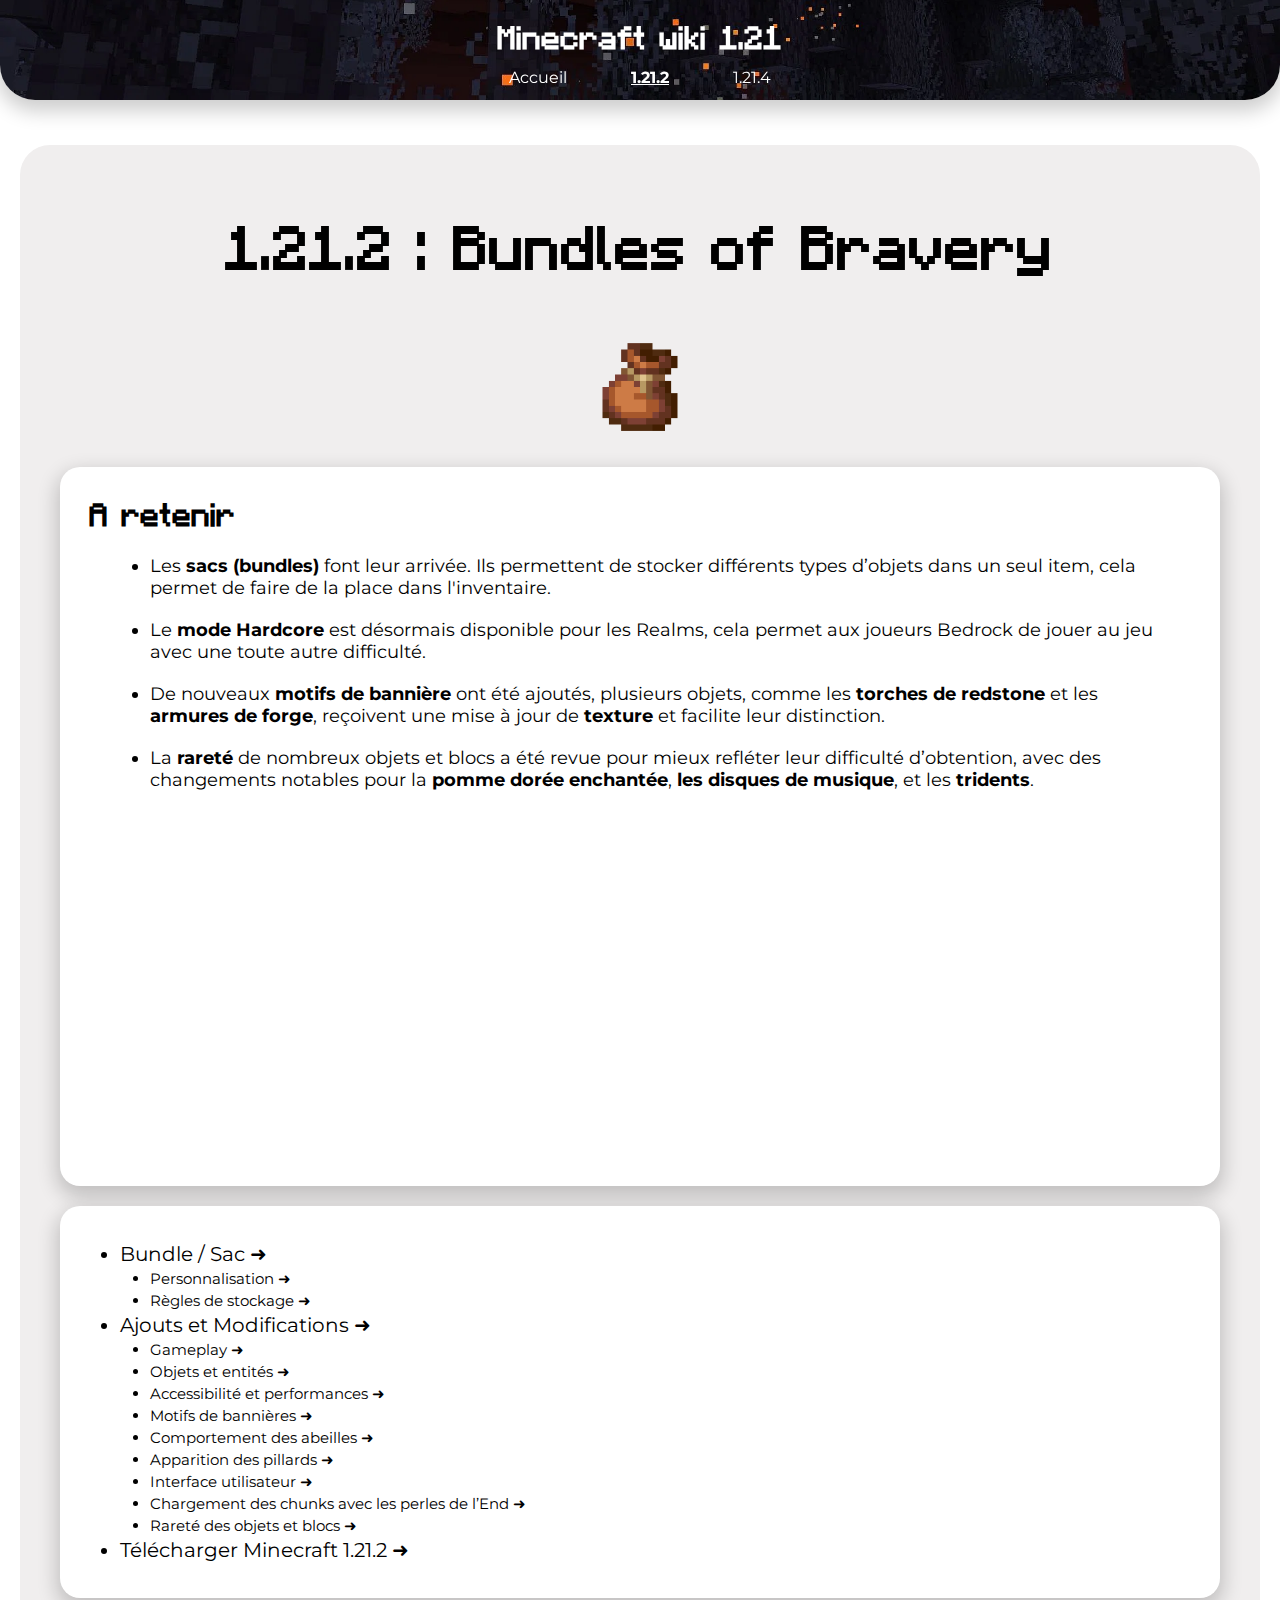
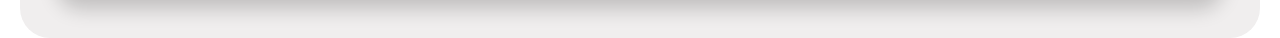
==== html/1.21.2.html @ f21e3054 "24/01/2025 11:56" ====
<!DOCTYPE html>
<html lang="fr">
<head>
    <meta charset="UTF-8">
    <meta name="viewport" content="width=device-width, initial-scale=1.0">
    <title>Minecraft wiki 1.21</title>
    <link rel="stylesheet" href="/style/style.css">
</head>
<body>
    <header> 
        <div class="nav">
            <h1>Minecraft wiki 1.21</h1>
            <ul>
                <li><a href="/html/accueil.html">Accueil</a></li>
                <li id="m1-21-2"><a href="/html/1.21.2.html">1.21.2</a></li>
                <li><a href="/html/1.21.4.html">1.21.4</a></li>
            </ul>
        </div>
    </header>
    <main>
        <h1 class="titre-central titre-page titre-marge">1.21.2 : Bundles of Bravery</h1>
        <img class="pti-logo" src="../assets/img/Bundle_JE2_BE2.webp" alt="Bundle">
        <div class="boite">
            <h1>A retenir</h1>
            <ul>
                <li class="li">Les <strong>sacs (bundles)</strong> font leur arrivée. Ils  permettent de stocker différents types d’objets dans un seul item, cela permet de faire de la place dans l'inventaire.</li>
                <li class="li">Le <strong>mode Hardcore</strong> est désormais disponible pour les Realms, cela permet aux joueurs Bedrock de jouer au jeu avec une toute autre difficulté.</li>
                <li class="li">De nouveaux <strong>motifs de bannière</strong> ont été ajoutés, plusieurs objets, comme les <strong>torches de redstone</strong> et les <strong>armures de forge</strong>, reçoivent une mise à jour de <strong>texture</strong> et facilite leur distinction.</li>
                <li class="li">La <strong>rareté</strong> de nombreux objets et blocs a été revue pour mieux refléter leur difficulté d’obtention, avec des changements notables pour la <strong>pomme dorée enchantée</strong>, <strong>les disques de musique</strong>, et les <strong>tridents</strong>.</li>
            </ul>
            <iframe class="video" width="560" height="315" src="https://www.youtube.com/embed/Fyf9gibpX1c?si=E0CIEWctaLqDYAuH" title="YouTube video player" frameborder="0" allow="accelerometer; autoplay; clipboard-write; encrypted-media; gyroscope; picture-in-picture; web-share" referrerpolicy="strict-origin-when-cross-origin" allowfullscreen></iframe>
        </div>
        <div class="boite">
            <ul>
                <li class="gros-li">
                    <a href="../html/bundle-sac.html">Bundle / Sac ➜</a>
                    <li class="petit-li">
                        <a href="../html/bundle-sac.html#personnalisation">Personnalisation ➜</a>
                    </li>
                    <li class="petit-li">
                        <a href="../html/bundle-sac.html#regle-de-stockage">Règles de stockage ➜</a>
                    </li>
                </li>
                <li class="gros-li">
                    <a href="../html/ajouts-modifications.html">Ajouts et Modifications ➜</a>
                    <li class="petit-li">
                        <a href="">Gameplay ➜</a>
                    </li>
                    <li class="petit-li">
                        <a href="">Objets et entités ➜</a>
                    </li>
                    <li class="petit-li">
                        <a href="">Accessibilité et performances ➜</a>
                    </li>
                    <li class="petit-li">
                        <a href="">Motifs de bannières ➜</a>
                    </li>
                    <li class="petit-li">
                        <a href="">Comportement des abeilles ➜</a>
                    </li>
                    <li class="petit-li">
                        <a href="">Apparition des pillards ➜</a>
                    </li>
                    <li class="petit-li">
                        <a href="">Interface utilisateur ➜</a>
                    </li>
                    <li class="petit-li">
                        <a href="">Chargement des chunks avec les perles de l’End ➜</a>
                    </li>
                    <li class="petit-li">
                        <a href="">Rareté des objets et blocs ➜</a>
                    </li>
                </li>
                <li class="gros-li">
                    <a href="">Télécharger Minecraft 1.21.2 ➜</a>
                </li>
            </ul>
        </div>
    </main>
</body>
</html>
---- style/style.css ----
/* Polices */

@font-face {
    font-family: Montserrat;
    src: url(../assets/font/Montserrat-VariableFont_wght.ttf);
}

@font-face {
    font-family: Minecraft;
    src: url(../assets/font/Minecraft-Regular.otf);
}

body {
    font-family: Montserrat, sans-serif;
    margin: 0;
}

h1 {
    font-family: Minecraft, Montserrat, sans-serif;
    margin: 10px;
}











/* Barre de navigation */

.nav {
    background: url(../assets/img/back_nav.webp) center/cover;
    padding: 10px;
    border-radius: 0 0 35px 35px;
    min-height: 80px;
    color: white;
    text-align: center;
    box-shadow: 0px 8px 20px 3px rgba(0, 0, 0, 0.2);
    position: fixed;
    top: 0;
    left: 0;
    right: 0;
    z-index: 1000;
}

.nav ul, .nav li {
    list-style: none;
    margin: 0;
    padding: 0;
}

.nav li {
    display: inline;
    margin: 0 15px;
    padding: 5px 15px;
}

.nav a {
    color: white;
    text-decoration: none;
}

.nav a:hover {
    text-decoration: underline;
}

#accueil, #m1-21-2, #m1-21-4 {
    font-weight: bold;
    text-decoration: underline;
}

.nav-bas ul {
    display: flex;
    justify-content: center;
    margin: 0;
    padding: 0px;
    list-style-type: none;
}

.nav-bas a {
    text-decoration: none;

}

.nav-bas li {
    margin: 30px 30px;
}










/* Pages en général */

main {
    padding: 20px;
    margin: 145px 20px 0px 20px;
    border-radius: 30px;
    background: #f0eeee;
    min-height: 500px;
}

.titre-central {    
    text-align: center;
}

.titre-marge {
    margin: 50px;
}

.titre-page {
    font-size: 60px;
}

.boite {
    margin: 20px;
    padding: 20px;
    border-radius: 20px;
    background: white;
    box-shadow: 0px 8px 20px 3px rgba(0, 0, 0, 0.2);
}

.liste {
    margin: 30px 60px;
    text-indent: -24px;
    padding-left: 24px;
}

.video {
    display: block;
    margin: 30px auto;
    border-radius: 20px;
}

.image {
    display: block;
    margin: 30px auto;
}

.pti-logo {
    display: block;
    margin: 30px auto;
    height: 100px;
}

.gros-li {
    font-size: 20px;
}

.petit-li {
    font-size: 15px;
    margin: 3px 0 3px 30px;
}

.li {
    font-size: 18px;
    margin: 20px 30px 3px 30px;
}

a {
    color: #000000;
    text-decoration: none;
    transition: font-size 0.3s ease;
}

a:hover {
    text-decoration: underline;
    transition: font-size 0.3s ease;
    font-size: 25px;
}

.mosaique2 {
    display: grid;
    grid-template-columns: 50% 50%;
    margin: 30px;
}

.mosaique2 img {
    width: 30%;
    height: auto;
    margin: 0 auto;
}

.mosaique2 p {
    text-align: center;
}

.centre {
    text-align: center;
}

.bleu {
    color: #0059ff;
    text-decoration: underline;
}










/* Accueil */

#Accueil-1 {
    font-size: 19px;
    margin: 55px;
    text-align: center;
}

#Accueil-2 {
    margin: 70px 10px 10px 10px;
}

.mosaique ul, .mosaique li {
    list-style: none;
    margin: 0px;
    padding: 0;
}

.mosaique li {
    margin: 30px;
    width: auto;
    height: auto;
    aspect-ratio: 1 / 1;
    border-radius: 50px;
    position: relative;
}

.mosaique ul {
    display: grid;
    grid-template-columns: 33% 33% 33%;
}

.mosaique a {
    color: white;
    text-decoration: none;
}

.mosaique img {
    width: 100%;
    height: auto;
    aspect-ratio: 1 / 1;
    border-radius: 50px;
    object-fit: cover;
    transition: transform 0.3s ease;
}

.mosaique p {
    position: absolute;
    bottom: 4px;
    right: 20px;
    color: white;
    padding: 5px;
    border-radius: 5px;
    font-weight: bold;
    text-shadow: 0px 0px 10px black;
}

.mosaique img:hover {
    transform: scale(1.1);
    transition: transform 0.3s ease;
}
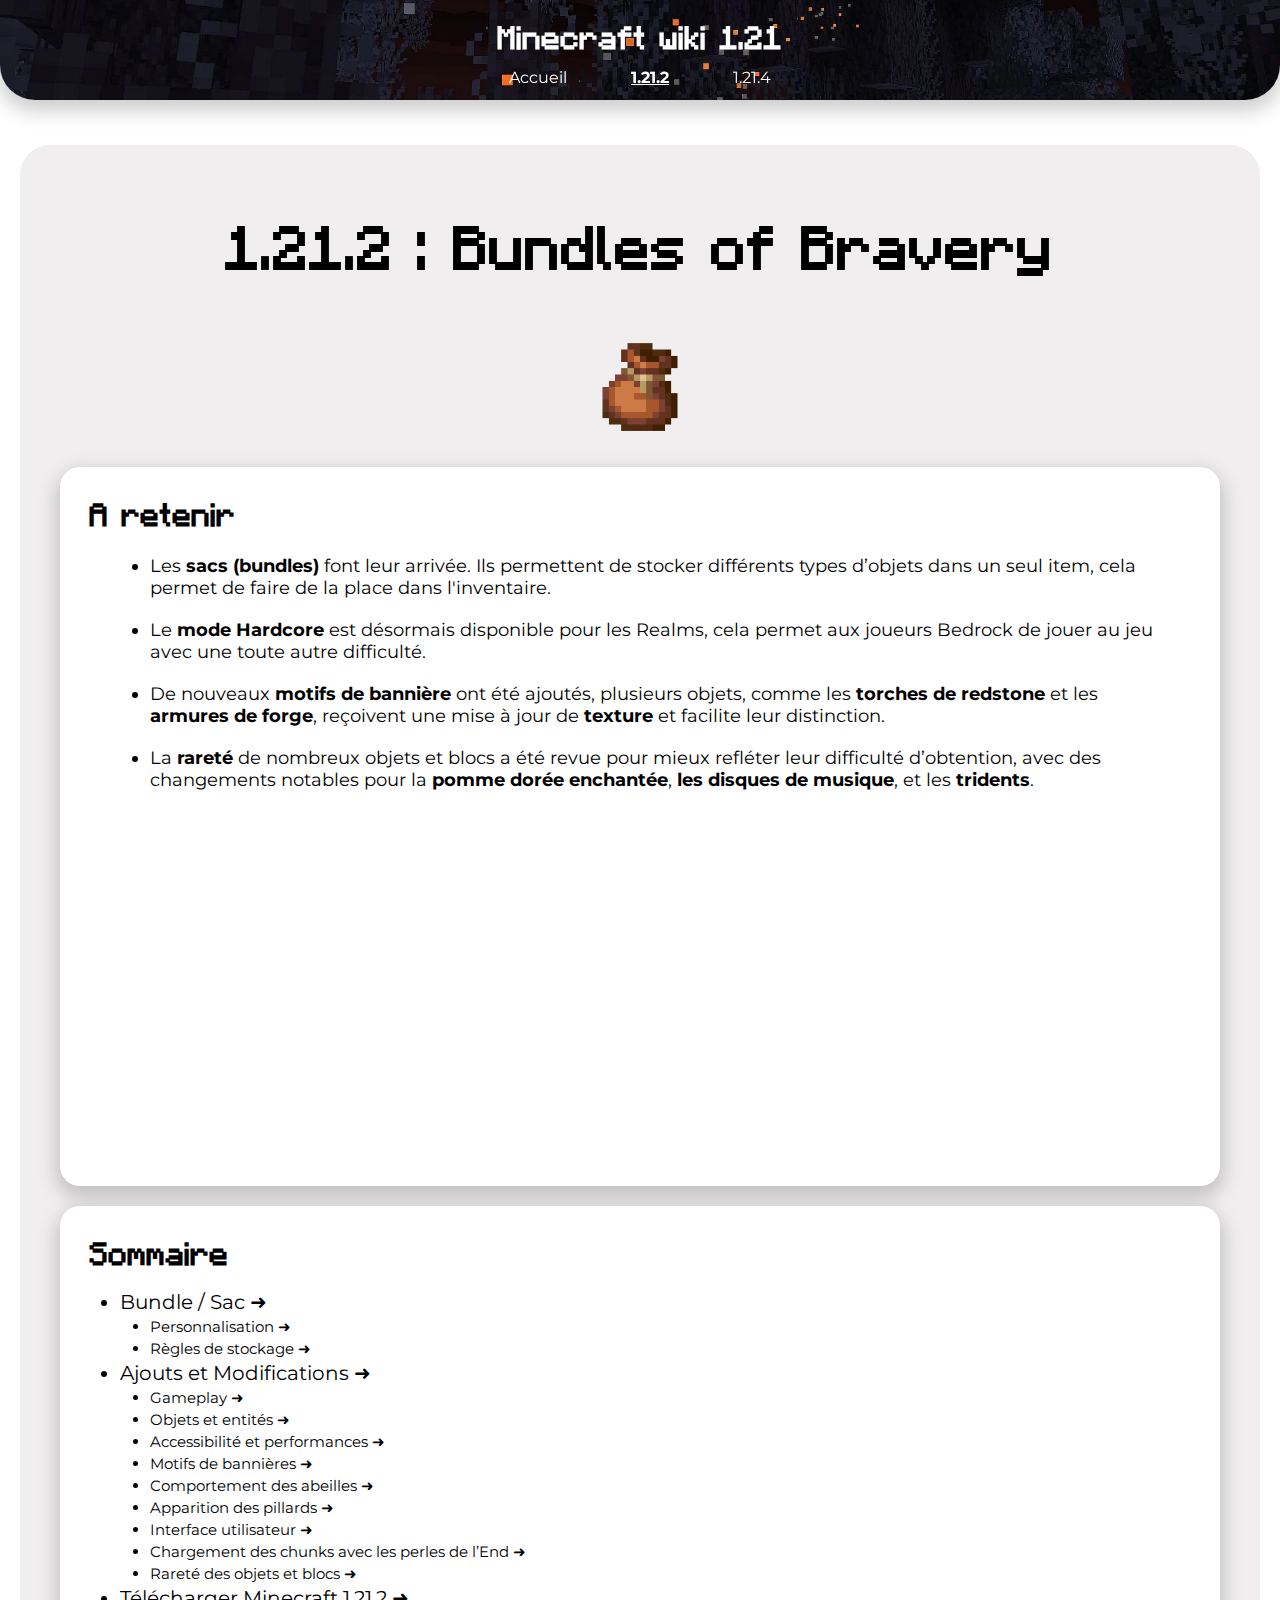
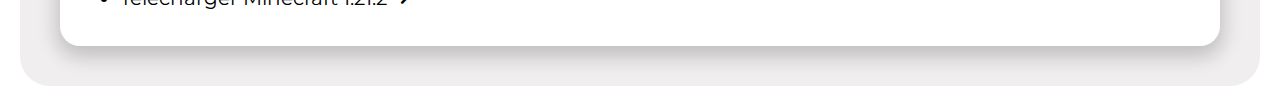
==== commit a9570bb1: "21/01/2025 19:58" ====
--- a/html/1.21.2.html
+++ b/html/1.21.2.html
@@ -31,6 +31,7 @@
             <iframe class="video" width="560" height="315" src="https://www.youtube.com/embed/Fyf9gibpX1c?si=E0CIEWctaLqDYAuH" title="YouTube video player" frameborder="0" allow="accelerometer; autoplay; clipboard-write; encrypted-media; gyroscope; picture-in-picture; web-share" referrerpolicy="strict-origin-when-cross-origin" allowfullscreen></iframe>
         </div>
         <div class="boite">
+            <h1>Sommaire</h1>
             <ul>
                 <li class="gros-li">
                     <a href="../html/bundle-sac.html">Bundle / Sac ➜</a>
@@ -44,35 +45,35 @@
                 <li class="gros-li">
                     <a href="../html/ajouts-modifications.html">Ajouts et Modifications ➜</a>
                     <li class="petit-li">
-                        <a href="">Gameplay ➜</a>
+                        <a href="../html/ajouts-modifications.html#gameplay">Gameplay ➜</a>
                     </li>
                     <li class="petit-li">
-                        <a href="">Objets et entités ➜</a>
+                        <a href="../html/ajouts-modifications.html#objets-et-entites">Objets et entités ➜</a>
                     </li>
                     <li class="petit-li">
-                        <a href="">Accessibilité et performances ➜</a>
+                        <a href="../html/ajouts-modifications.html#access-et-perfs">Accessibilité et performances ➜</a>
                     </li>
                     <li class="petit-li">
-                        <a href="">Motifs de bannières ➜</a>
+                        <a href="../html/ajouts-modifications.html#motifs-de-bannieres">Motifs de bannières ➜</a>
                     </li>
                     <li class="petit-li">
-                        <a href="">Comportement des abeilles ➜</a>
+                        <a href="../html/ajouts-modifications.html#abeilles">Comportement des abeilles ➜</a>
                     </li>
                     <li class="petit-li">
-                        <a href="">Apparition des pillards ➜</a>
+                        <a href="../html/ajouts-modifications.html#pillards">Apparition des pillards ➜</a>
                     </li>
                     <li class="petit-li">
-                        <a href="">Interface utilisateur ➜</a>
+                        <a href="../html/ajouts-modifications.html#interface-utilisateur">Interface utilisateur ➜</a>
                     </li>
                     <li class="petit-li">
-                        <a href="">Chargement des chunks avec les perles de l’End ➜</a>
+                        <a href="../html/ajouts-modifications.html#chunk-ender-pearl">Chargement des chunks avec les perles de l’End ➜</a>
                     </li>
                     <li class="petit-li">
-                        <a href="">Rareté des objets et blocs ➜</a>
+                        <a href="../html/ajouts-modifications.html#rarete">Rareté des objets et blocs ➜</a>
                     </li>
                 </li>
                 <li class="gros-li">
-                    <a href="">Télécharger Minecraft 1.21.2 ➜</a>
+                    <a href="../html/telecharger-1.21.2.html">Télécharger Minecraft 1.21.2 ➜</a>
                 </li>
             </ul>
         </div>
--- a/style/style.css
+++ b/style/style.css
@@ -83,11 +83,28 @@
 
 .nav-bas a {
     text-decoration: none;
-
+    margin: 0;
 }
 
 .nav-bas li {
-    margin: 30px 30px;
+    margin: 15px 30px;
+}
+
+.nav-bas img {
+    width: 12px;
+    height: auto;
+}
+
+.nav-bas {
+    background: #f0eeee;
+    border-radius: 35px;
+    box-shadow: 0px 8px 20px 3px rgba(0, 0, 0, 0.2);
+    height: fit-content;
+    margin: 20px auto;
+    width: fit-content;
+    display: flex;
+    align-items: center;
+    justify-content: center;
 }
 
 
@@ -166,6 +183,11 @@
     margin: 20px 30px 3px 30px;
 }
 
+.li2 {
+    font-size: 18px;
+    margin: 20px 30px 3px 80px;
+}
+
 a {
     color: #000000;
     text-decoration: none;
@@ -201,6 +223,13 @@
 .bleu {
     color: #0059ff;
     text-decoration: underline;
+}
+
+.nav-pages {
+    display: block;
+    height: 158px;
+    margin-top: -158px;
+    visibility: hidden;
 }
 
 
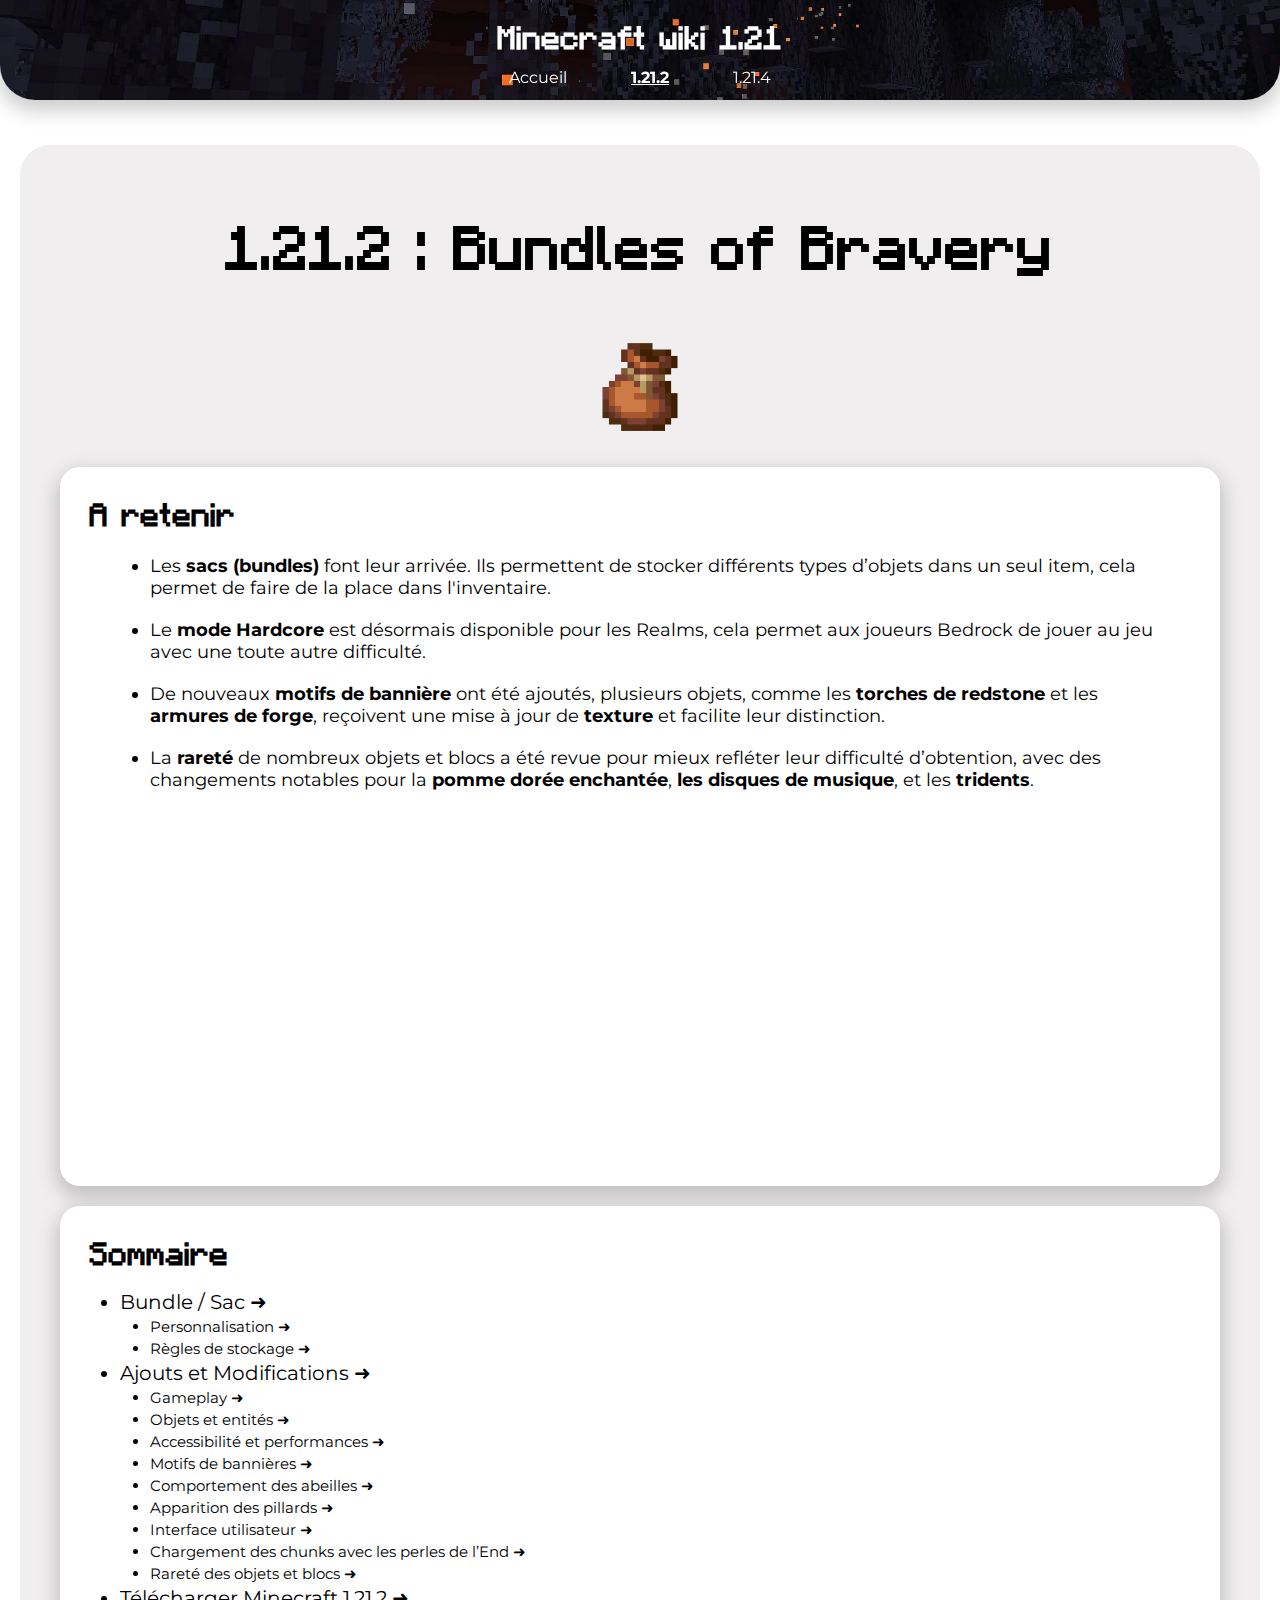
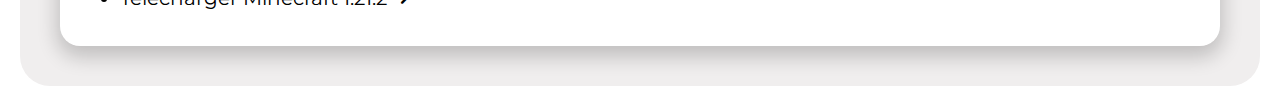
==== commit 2469647e: "24/01/2025 21:16" ====
--- a/html/1.21.2.html
+++ b/html/1.21.2.html
@@ -17,7 +17,7 @@
             </ul>
         </div>
     </header>
-    <main>
+    <main class="main-marge">
         <h1 class="titre-central titre-page titre-marge">1.21.2 : Bundles of Bravery</h1>
         <img class="pti-logo" src="../assets/img/Bundle_JE2_BE2.webp" alt="Bundle">
         <div class="boite">
--- a/style/style.css
+++ b/style/style.css
@@ -84,10 +84,13 @@
 .nav-bas a {
     text-decoration: none;
     margin: 0;
+    
 }
 
 .nav-bas li {
     margin: 15px 30px;
+    display: flex;
+    align-items: center;
 }
 
 .nav-bas img {
@@ -123,7 +126,7 @@
     margin: 145px 20px 0px 20px;
     border-radius: 30px;
     background: #f0eeee;
-    min-height: 500px;
+    min-height: 50px;
 }
 
 .titre-central {    
@@ -136,6 +139,19 @@
 
 .titre-page {
     font-size: 60px;
+}
+
+.para-marge {
+    margin: 30px;
+}
+
+.taille-para {
+    font-size: 23px;
+    text-align: center
+}
+
+.main-marge {
+    margin: 145px 20px 20px 20px;
 }
 
 .boite {
@@ -218,6 +234,9 @@
 
 .centre {
     text-align: center;
+    display: flex;
+    align-items: center;
+    justify-content: center;
 }
 
 .bleu {
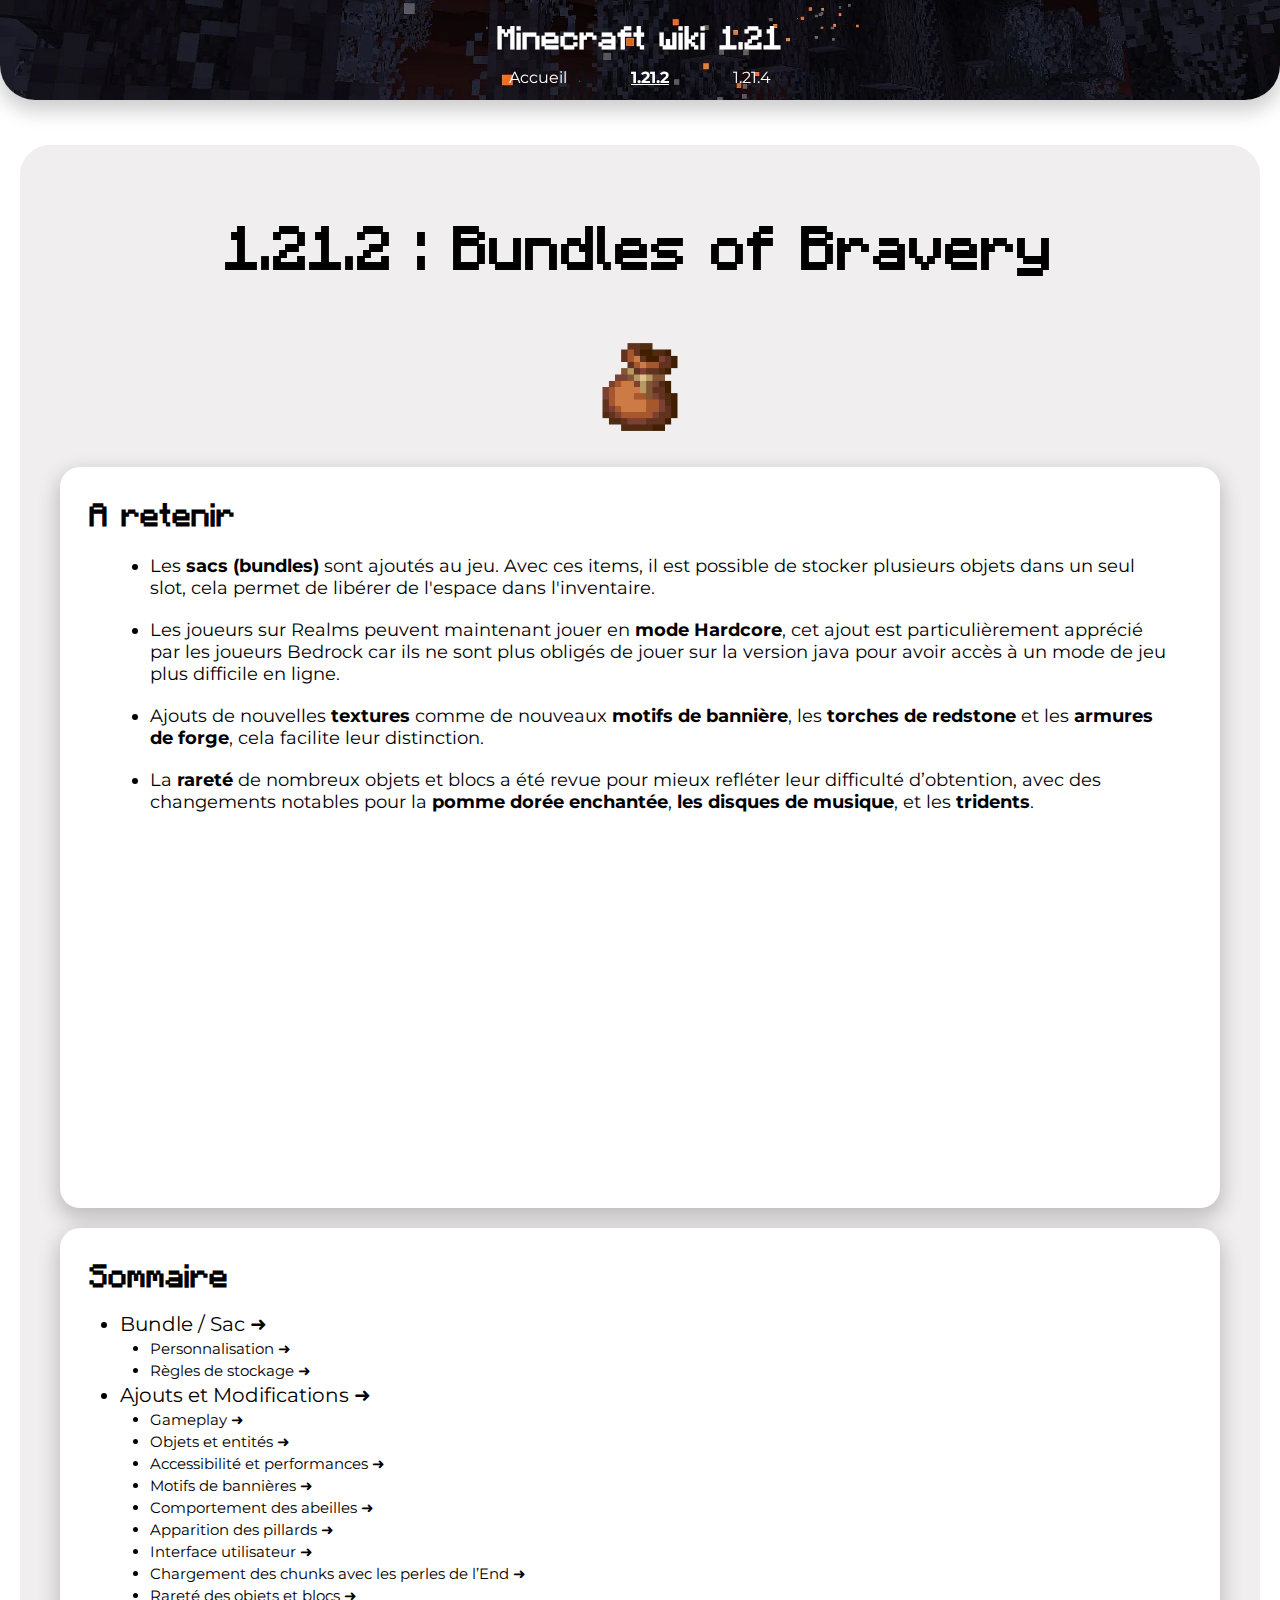
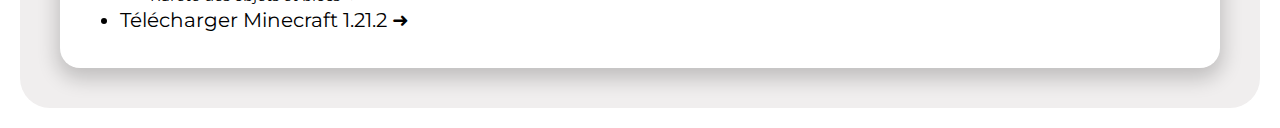
==== commit 1f3634df: "03/01/2025 22:19" ====
--- a/html/1.21.2.html
+++ b/html/1.21.2.html
@@ -5,6 +5,7 @@
     <meta name="viewport" content="width=device-width, initial-scale=1.0">
     <title>Minecraft wiki 1.21</title>
     <link rel="stylesheet" href="/style/style.css">
+    <link rel="shortcut icon" type="image/png" href="../assets/img/mc-net.png"/>
 </head>
 <body>
     <header> 
@@ -23,9 +24,9 @@
         <div class="boite">
             <h1>A retenir</h1>
             <ul>
-                <li class="li">Les <strong>sacs (bundles)</strong> font leur arrivée. Ils  permettent de stocker différents types d’objets dans un seul item, cela permet de faire de la place dans l'inventaire.</li>
-                <li class="li">Le <strong>mode Hardcore</strong> est désormais disponible pour les Realms, cela permet aux joueurs Bedrock de jouer au jeu avec une toute autre difficulté.</li>
-                <li class="li">De nouveaux <strong>motifs de bannière</strong> ont été ajoutés, plusieurs objets, comme les <strong>torches de redstone</strong> et les <strong>armures de forge</strong>, reçoivent une mise à jour de <strong>texture</strong> et facilite leur distinction.</li>
+                <li class="li">Les <strong>sacs (bundles)</strong> sont ajoutés au jeu. Avec ces items, il est possible de stocker plusieurs objets dans un seul slot, cela permet de libérer de l'espace dans l'inventaire.</li>
+                <li class="li">Les joueurs sur Realms peuvent maintenant jouer en <strong>mode Hardcore</strong>, cet ajout est particulièrement apprécié par les joueurs Bedrock car ils ne sont plus obligés de jouer sur la version java pour avoir accès à un mode de jeu plus difficile en ligne.</li>
+                <li class="li">Ajouts de nouvelles <strong>textures</strong> comme de nouveaux <strong>motifs de bannière</strong>, les <strong>torches de redstone</strong> et les <strong>armures de forge</strong>, cela facilite leur distinction.</li>
                 <li class="li">La <strong>rareté</strong> de nombreux objets et blocs a été revue pour mieux refléter leur difficulté d’obtention, avec des changements notables pour la <strong>pomme dorée enchantée</strong>, <strong>les disques de musique</strong>, et les <strong>tridents</strong>.</li>
             </ul>
             <iframe class="video" width="560" height="315" src="https://www.youtube.com/embed/Fyf9gibpX1c?si=E0CIEWctaLqDYAuH" title="YouTube video player" frameborder="0" allow="accelerometer; autoplay; clipboard-write; encrypted-media; gyroscope; picture-in-picture; web-share" referrerpolicy="strict-origin-when-cross-origin" allowfullscreen></iframe>
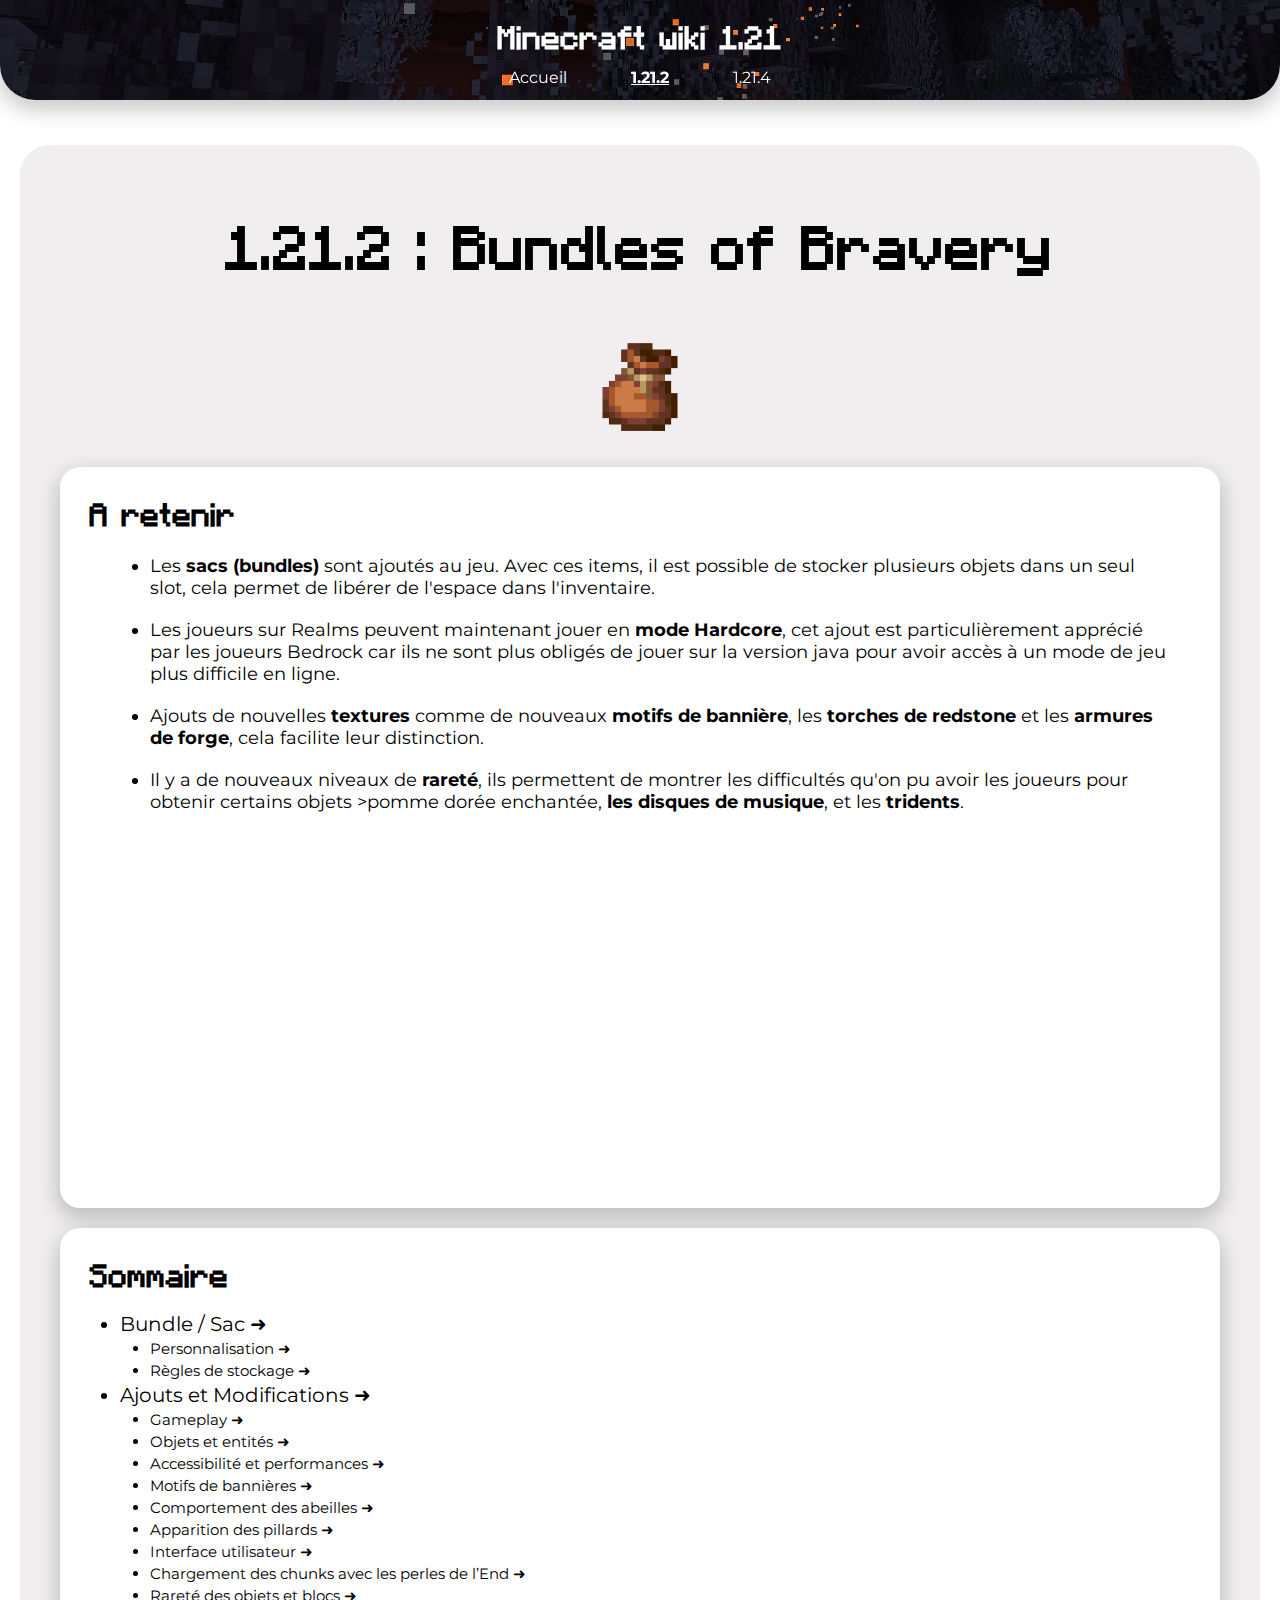
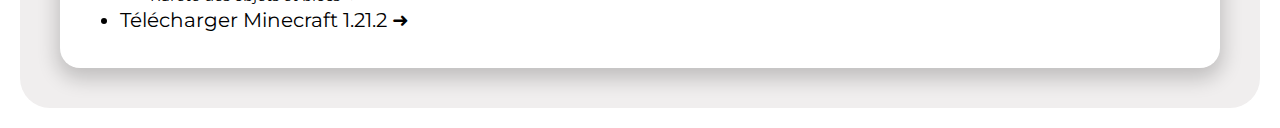
==== commit cb8a400d: "04/01/2025 14:39" ====
--- a/html/1.21.2.html
+++ b/html/1.21.2.html
@@ -27,7 +27,7 @@
                 <li class="li">Les <strong>sacs (bundles)</strong> sont ajoutés au jeu. Avec ces items, il est possible de stocker plusieurs objets dans un seul slot, cela permet de libérer de l'espace dans l'inventaire.</li>
                 <li class="li">Les joueurs sur Realms peuvent maintenant jouer en <strong>mode Hardcore</strong>, cet ajout est particulièrement apprécié par les joueurs Bedrock car ils ne sont plus obligés de jouer sur la version java pour avoir accès à un mode de jeu plus difficile en ligne.</li>
                 <li class="li">Ajouts de nouvelles <strong>textures</strong> comme de nouveaux <strong>motifs de bannière</strong>, les <strong>torches de redstone</strong> et les <strong>armures de forge</strong>, cela facilite leur distinction.</li>
-                <li class="li">La <strong>rareté</strong> de nombreux objets et blocs a été revue pour mieux refléter leur difficulté d’obtention, avec des changements notables pour la <strong>pomme dorée enchantée</strong>, <strong>les disques de musique</strong>, et les <strong>tridents</strong>.</li>
+                <li class="li">Il y a de nouveaux niveaux de <strong>rareté</strong>, ils permettent de montrer les difficultés qu'on pu avoir les joueurs pour obtenir certains objets                   >pomme dorée enchantée</strong>, <strong>les disques de musique</strong>, et les <strong>tridents</strong>.</li>
             </ul>
             <iframe class="video" width="560" height="315" src="https://www.youtube.com/embed/Fyf9gibpX1c?si=E0CIEWctaLqDYAuH" title="YouTube video player" frameborder="0" allow="accelerometer; autoplay; clipboard-write; encrypted-media; gyroscope; picture-in-picture; web-share" referrerpolicy="strict-origin-when-cross-origin" allowfullscreen></iframe>
         </div>
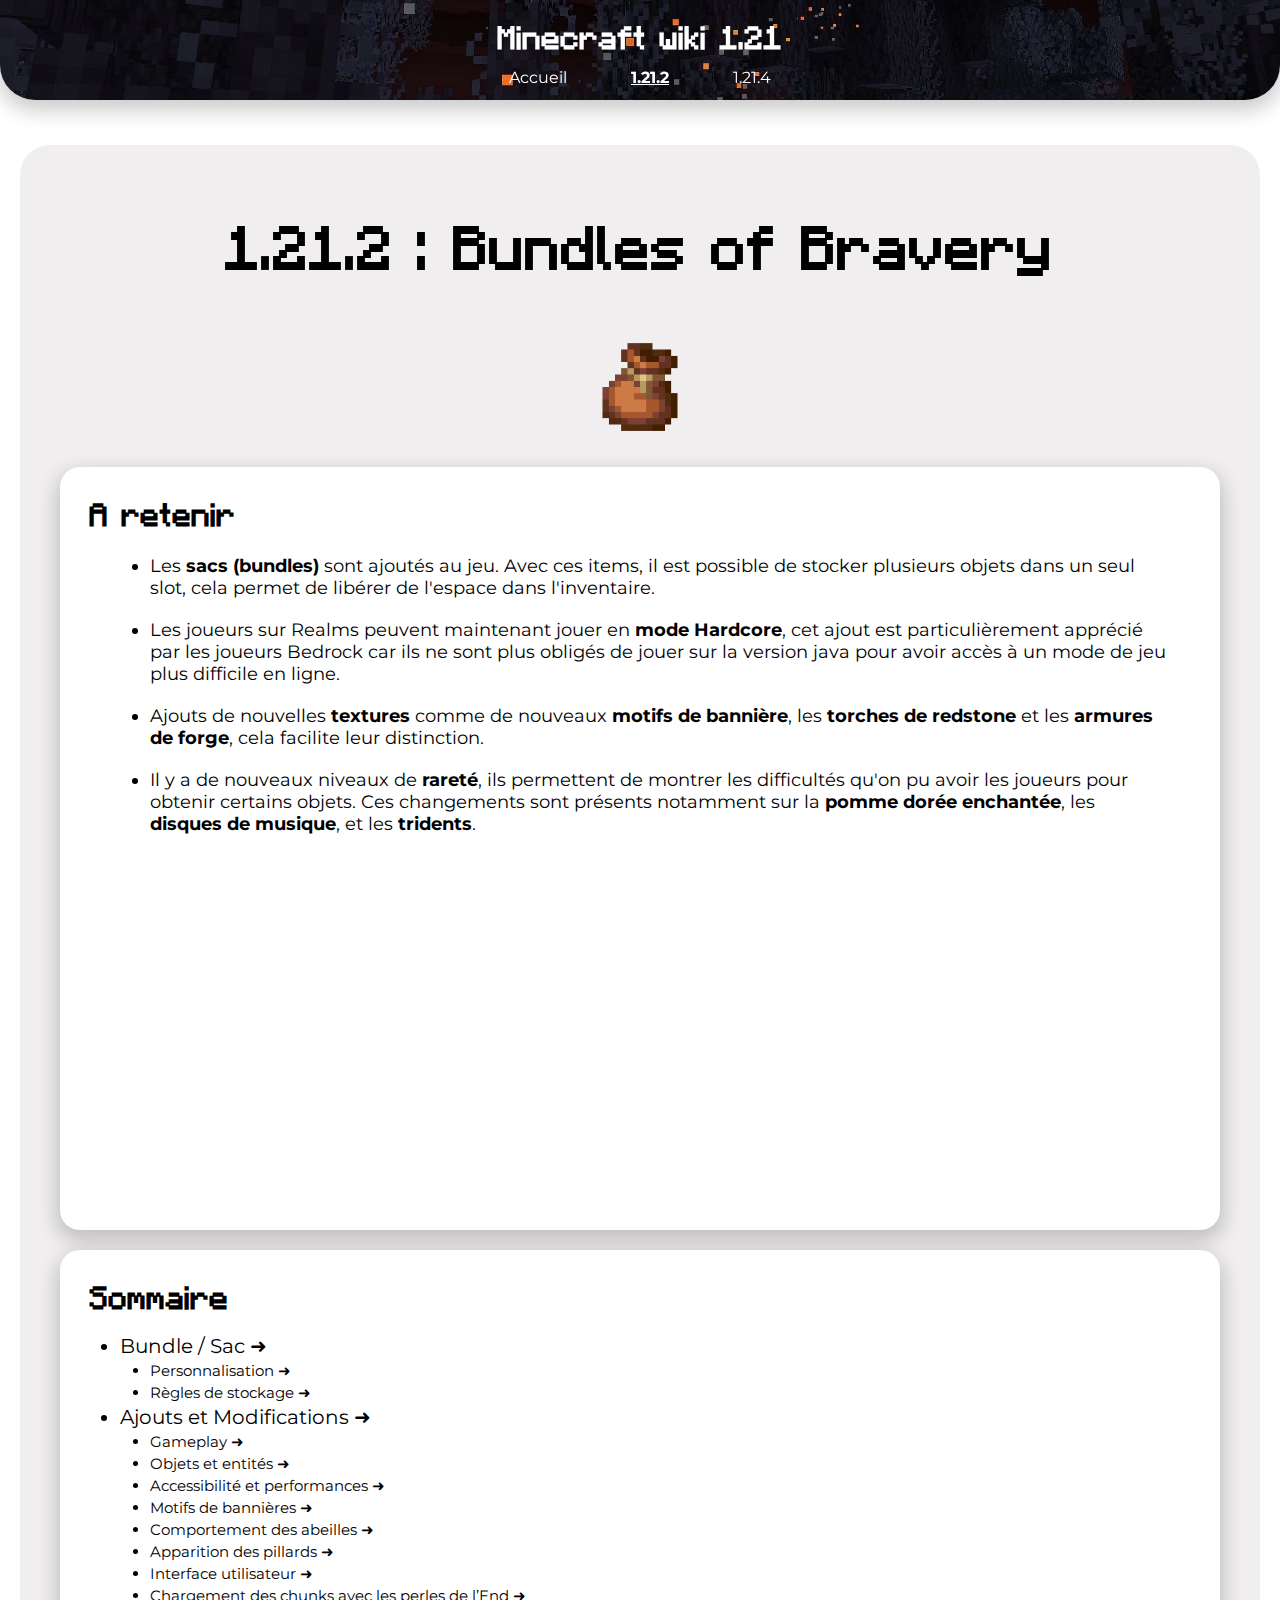
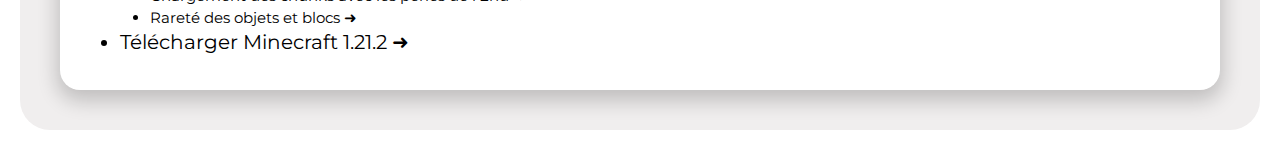
==== commit 03fcb1d1: "16/01/2025 13:47" ====
--- a/html/1.21.2.html
+++ b/html/1.21.2.html
@@ -27,7 +27,7 @@
                 <li class="li">Les <strong>sacs (bundles)</strong> sont ajoutés au jeu. Avec ces items, il est possible de stocker plusieurs objets dans un seul slot, cela permet de libérer de l'espace dans l'inventaire.</li>
                 <li class="li">Les joueurs sur Realms peuvent maintenant jouer en <strong>mode Hardcore</strong>, cet ajout est particulièrement apprécié par les joueurs Bedrock car ils ne sont plus obligés de jouer sur la version java pour avoir accès à un mode de jeu plus difficile en ligne.</li>
                 <li class="li">Ajouts de nouvelles <strong>textures</strong> comme de nouveaux <strong>motifs de bannière</strong>, les <strong>torches de redstone</strong> et les <strong>armures de forge</strong>, cela facilite leur distinction.</li>
-                <li class="li">Il y a de nouveaux niveaux de <strong>rareté</strong>, ils permettent de montrer les difficultés qu'on pu avoir les joueurs pour obtenir certains objets                   >pomme dorée enchantée</strong>, <strong>les disques de musique</strong>, et les <strong>tridents</strong>.</li>
+                <li class="li">Il y a de nouveaux niveaux de <strong>rareté</strong>, ils permettent de montrer les difficultés qu'on pu avoir les joueurs pour obtenir certains objets. Ces changements sont présents notamment sur la <strong>pomme dorée enchantée</strong>, les <strong>disques de musique</strong>, et les <strong>tridents</strong>.</li>
             </ul>
             <iframe class="video" width="560" height="315" src="https://www.youtube.com/embed/Fyf9gibpX1c?si=E0CIEWctaLqDYAuH" title="YouTube video player" frameborder="0" allow="accelerometer; autoplay; clipboard-write; encrypted-media; gyroscope; picture-in-picture; web-share" referrerpolicy="strict-origin-when-cross-origin" allowfullscreen></iframe>
         </div>
